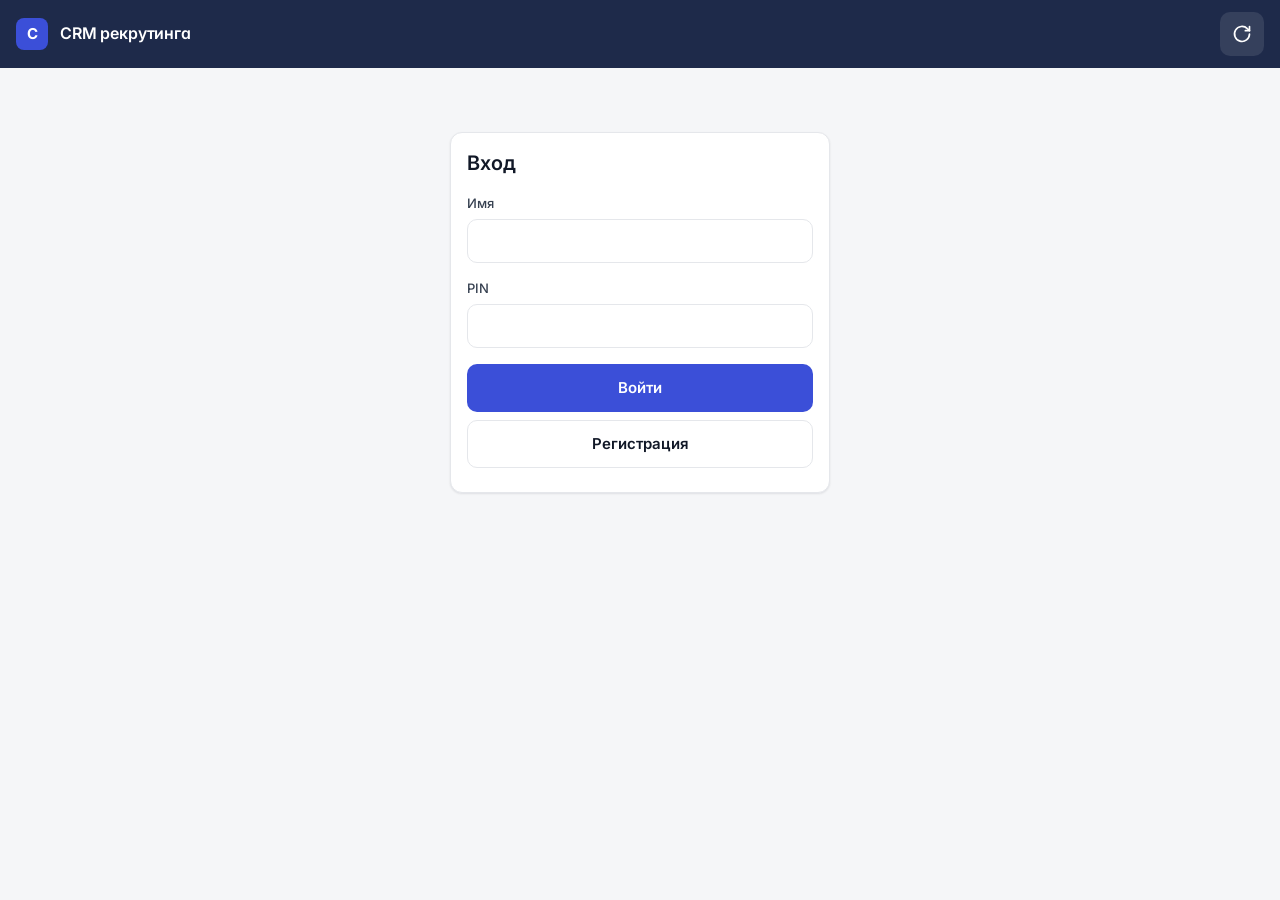
==== manager/index.html @ 333eec15 "Hide self-block on the users screen and bump cache to v=31" ====
<!doctype html><html lang="ru"><head><meta charset="utf-8"><meta name="viewport" content="width=device-width,initial-scale=1,viewport-fit=cover">
<title>CRM менеджера</title><meta name="theme-color" content="#1e2a4a"><link rel="manifest" href="manifest.webmanifest"><link rel="apple-touch-icon" href="../icons/icon-192.png">
<link rel="preconnect" href="https://fonts.googleapis.com"><link rel="stylesheet" href="https://fonts.googleapis.com/css2?family=Inter:wght@400;500;600;700&display=swap"><link rel="stylesheet" href="style.css?v=31"></head><body>
<header id="top"><div class="brand"><span class="logo">C</span><div><b>CRM рекрутинга</b><small id="upd"></small></div></div><div class="hr"><span id="who" class="chip"></span><button id="logout" class="lo" title="Выход" aria-label="Выход"><svg viewBox="0 0 24 24" fill="none" stroke="currentColor" stroke-width="2" stroke-linecap="round" stroke-linejoin="round"><path d="M9 21H5a2 2 0 0 1-2-2V5a2 2 0 0 1 2-2h4"/><path d="m16 17 5-5-5-5M21 12H9"/></svg><span>Выход</span></button><button id="refresh" title="Обновить" aria-label="Обновить"><svg viewBox="0 0 24 24" fill="none" stroke="currentColor" stroke-width="2" stroke-linecap="round" stroke-linejoin="round"><path d="M21 12a9 9 0 1 1-2.6-6.4L21 8"/><path d="M21 3v5h-5"/></svg></button></div></header>
<main id="view"></main>
<nav id="tabs"><button data-t="dash" class="on"><svg viewBox="0 0 24 24" fill="none" stroke="currentColor" stroke-width="2" stroke-linecap="round" stroke-linejoin="round"><path d="M3 3v18h18"/><path d="M7 16V11M12 16V7M17 16v-3"/></svg><span>Сводка</span></button><button data-t="cand"><svg viewBox="0 0 24 24" fill="none" stroke="currentColor" stroke-width="2" stroke-linecap="round" stroke-linejoin="round"><path d="M16 21v-2a4 4 0 0 0-4-4H6a4 4 0 0 0-4 4v2"/><circle cx="9" cy="7" r="4"/><path d="M22 21v-2a4 4 0 0 0-3-3.9M16 3.1a4 4 0 0 1 0 7.8"/></svg><span>Кандидаты</span></button><button data-t="leads"><svg viewBox="0 0 24 24" fill="none" stroke="currentColor" stroke-width="2" stroke-linecap="round" stroke-linejoin="round"><path d="M22 16.9v3a2 2 0 0 1-2.2 2 19.8 19.8 0 0 1-8.6-3.1 19.5 19.5 0 0 1-6-6A19.8 19.8 0 0 1 2.1 4.2 2 2 0 0 1 4.1 2h3a2 2 0 0 1 2 1.7c.1.9.4 1.8.7 2.7a2 2 0 0 1-.5 2.1L8 9.8a16 16 0 0 0 6 6l1.3-1.3a2 2 0 0 1 2.1-.4c.9.3 1.8.6 2.7.7a2 2 0 0 1 1.7 2z"/></svg><span>Лиды</span></button><button data-t="adapt" title="Вводный период"><svg viewBox="0 0 24 24" fill="none" stroke="currentColor" stroke-width="2" stroke-linecap="round" stroke-linejoin="round"><path d="M22 10 12 5 2 10l10 5 10-5z"/><path d="M6 12v5c3 2 9 2 12 0v-5"/></svg><span>Вводный</span></button><button data-t="more"><svg viewBox="0 0 24 24" fill="none" stroke="currentColor" stroke-width="2" stroke-linecap="round" stroke-linejoin="round"><circle cx="5" cy="12" r="1"/><circle cx="12" cy="12" r="1"/><circle cx="19" cy="12" r="1"/></svg><span>Ещё</span></button></nav>
<div id="sheet" hidden><div class="sh"><div id="shBody"></div></div></div>
<div id="toast" hidden></div>
<script src="config.js?v=31"></script><script src="demo.js?v=31"></script><script src="app.js?v=31"></script>
</body></html>
---- manager/style.css ----
:root{--acc:#3b4fd8;--acc-d:#2d3db0;--acc-s:#eef0fd;--navy:#1e2a4a;--bg:#f5f6f8;--c:#fff;--t:#111827;--t2:#374151;--m:#6b7280;--l:#e5e7eb;--l2:#f3f4f6;
--g:#15803d;--gs:#e8f5ec;--r:#b91c1c;--rs:#fdecec;--y:#a16207;--ys:#fdf6e3;--b2:var(--acc);--sh:0 1px 2px rgba(16,24,40,.06),0 1px 3px rgba(16,24,40,.04);--rad:12px}
@media (prefers-color-scheme:dark){:root{--acc:#7c8cff;--acc-d:#6273f5;--acc-s:#23284a;--navy:#0f1424;--bg:#0b0f19;--c:#151a27;--t:#e5e7eb;--t2:#cbd2dc;--m:#9aa3b2;--l:#262d3d;--l2:#1c2231;--g:#4ade80;--gs:#12291c;--r:#f87171;--rs:#2c1616;--y:#facc15;--ys:#2a2410;--sh:0 1px 2px rgba(0,0,0,.4)}}
*{box-sizing:border-box;-webkit-tap-highlight-color:transparent}
body{margin:0;font:15px/1.45 Inter,-apple-system,"Segoe UI",Roboto,sans-serif;font-feature-settings:"tnum" 1,"cv11" 1;background:var(--bg);color:var(--t);padding-bottom:88px;-webkit-font-smoothing:antialiased}
.ic{width:20px;height:20px;flex:none}
header{position:sticky;top:0;z-index:6;background:var(--navy);color:#fff;display:flex;justify-content:space-between;align-items:center;gap:8px;padding:12px 16px;padding-top:max(12px,env(safe-area-inset-top))}
.brand{display:flex;align-items:center;gap:12px;min-width:0}.logo{width:32px;height:32px;border-radius:8px;background:var(--acc);display:grid;place-items:center;font-weight:700;font-size:15px}
header b{font-size:16px;font-weight:600;letter-spacing:-.01em}header small{display:block;opacity:.65;font-size:12px}
.hr{display:flex;align-items:center;gap:8px}.chip{display:flex;align-items:center;gap:6px;background:rgba(255,255,255,.1);border-radius:999px;padding:4px 10px 4px 4px;font-size:12px;font-weight:500;max-width:150px;white-space:nowrap;overflow:hidden}
.chip i{font-style:normal;width:24px;height:24px;border-radius:50%;background:#fff;color:var(--navy);display:grid;place-items:center;font-weight:700;flex:none}.chip em{font-style:normal;opacity:.65;overflow:hidden;text-overflow:ellipsis}.chip:empty{display:none}
header button{background:rgba(255,255,255,.1);border:0;color:#fff;border-radius:10px;width:44px;height:44px;display:grid;place-items:center}
main{padding:16px;max-width:720px;margin:0 auto}
nav{position:fixed;bottom:0;left:0;right:0;display:flex;background:var(--c);border-top:1px solid var(--l);padding:4px 4px env(safe-area-inset-bottom);z-index:6;box-shadow:0 -4px 16px rgba(16,24,40,.04)}
nav button{flex:1;border:0;background:none;min-height:56px;color:var(--m);display:flex;flex-direction:column;align-items:center;justify-content:center;gap:4px;font:inherit;position:relative}
nav button svg{width:22px;height:22px}nav span{font-size:11px;font-weight:500}nav .on{color:var(--acc)}nav .on::before{content:"";position:absolute;top:0;width:32px;height:3px;border-radius:0 0 3px 3px;background:var(--acc)}
h3{margin:24px 0 8px;font-size:13px;font-weight:600;color:var(--m);text-transform:uppercase;letter-spacing:.04em}
.card{background:var(--c);border:1px solid var(--l);border-radius:var(--rad);padding:16px;margin-bottom:8px;box-shadow:var(--sh)}
.kpis{display:grid;grid-template-columns:1fr 1fr;gap:8px;margin-bottom:8px}
.k{background:var(--c);border:1px solid var(--l);border-radius:var(--rad);padding:16px;box-shadow:var(--sh);display:flex;flex-direction:column;gap:2px;min-width:0}
.ki{width:32px;height:32px;border-radius:8px;display:grid;place-items:center;background:var(--acc-s);color:var(--acc);margin-bottom:8px}.ki .ic{width:18px;height:18px}
.k b{font-size:26px;font-weight:700;letter-spacing:-.02em;line-height:1.15;order:2}.k small{color:var(--m);font-size:12px;font-weight:500;order:1}
.k.g .ki{background:var(--gs);color:var(--g)}.k.r .ki{background:var(--rs);color:var(--r)}.k.y .ki{background:var(--ys);color:var(--y)}
.k.g b{color:var(--g)}.k.r b{color:var(--r)}.k.y b{color:var(--t)}.k.bl b{color:var(--acc)}
.bar{display:grid;grid-template-columns:40% 1fr auto;align-items:center;gap:12px;padding:6px 0;font-size:13px}.bar .n{overflow:hidden;text-overflow:ellipsis;white-space:nowrap;color:var(--t2)}
.bar .w{background:var(--l2);border-radius:4px;height:8px;overflow:hidden}.bar .w i{display:block;height:100%;background:var(--acc);border-radius:4px}.bar .v{min-width:64px;text-align:right;color:var(--m);font-variant-numeric:tabular-nums}
table{width:100%;border-collapse:collapse;font-size:13px;font-variant-numeric:tabular-nums}td,th{padding:10px 6px;border-bottom:1px solid var(--l);text-align:right}tr:last-child td{border-bottom:0}
td:first-child,th:first-child{text-align:left;padding-left:0;color:var(--t);font-weight:500}th{color:var(--m);font-weight:500;font-size:11px;text-transform:uppercase;letter-spacing:.03em}
.f{display:flex;gap:8px;overflow-x:auto;padding:8px 16px;margin:0 -16px 8px;position:sticky;top:68px;z-index:4;background:var(--bg);scrollbar-width:none}.f::-webkit-scrollbar{display:none}
.f select,.f input{appearance:none;-webkit-appearance:none;border:1px solid var(--l);border-radius:999px;padding:0 32px 0 14px;height:36px;background:var(--c) url("data:image/svg+xml,%3Csvg xmlns='http://www.w3.org/2000/svg' width='12' height='12' fill='none' stroke='%236b7280' stroke-width='2'%3E%3Cpath d='M3 4.5 6 7.5 9 4.5'/%3E%3C/svg%3E") no-repeat right 12px center;font:500 13px Inter,sans-serif;color:var(--t2);flex:none}
.srch{width:100%;height:44px;border:1px solid var(--l);border-radius:10px;padding:0 14px 0 40px;margin-bottom:8px;font:inherit;color:var(--t);background:var(--c) url("data:image/svg+xml,%3Csvg xmlns='http://www.w3.org/2000/svg' width='18' height='18' fill='none' stroke='%239ca3af' stroke-width='2' viewBox='0 0 24 24'%3E%3Ccircle cx='11' cy='11' r='7'/%3E%3Cpath d='m21 21-4.3-4.3'/%3E%3C/svg%3E") no-repeat 12px center}
.srch:focus,.sh input:focus,.sh select:focus,.sh textarea:focus{outline:2px solid var(--acc);outline-offset:-1px;border-color:transparent}
.it{display:flex;justify-content:space-between;gap:12px;align-items:center;min-height:44px}.card.it{padding:12px 16px;cursor:pointer}.card.it:active{background:var(--l2)}
.it .nm{font-weight:600;font-size:15px}.it .sub{color:var(--m);font-size:13px;margin-top:2px}.it>div{min-width:0;flex:1}
.mi{width:40px;height:40px;border-radius:10px;background:var(--acc-s);color:var(--acc);display:grid;place-items:center;flex:none}.it>.ic{color:var(--m)}
.st{font-size:12px;font-weight:500;padding:3px 10px;border-radius:999px;white-space:nowrap;background:var(--acc-s);color:var(--acc);border:1px solid transparent;flex:none}
.st.ok{background:var(--gs);color:var(--g)}.st.bad{background:var(--rs);color:var(--r)}.st.w{background:var(--ys);color:var(--y)}
.warn{box-shadow:inset 3px 0 0 var(--r),var(--sh)}.cnt{color:var(--m);font-size:12px;margin:4px 0 8px}
#sheet{position:fixed;inset:0;background:rgba(15,20,36,.45);z-index:10;display:flex;align-items:flex-end;justify-content:center}#sheet[hidden]{display:none}
.sh{background:var(--c);width:100%;max-width:720px;max-height:90vh;overflow:auto;border-radius:16px 16px 0 0;padding:24px 16px;padding-bottom:max(16px,env(safe-area-inset-bottom))}
.sh h3{text-transform:none;letter-spacing:-.01em;font-size:20px;color:var(--t);margin:0 0 16px}
.row{display:flex;justify-content:space-between;padding:10px 0;border-bottom:1px solid var(--l);font-size:14px;gap:12px}.row span:first-child{color:var(--m)}.row span:last-child{text-align:right;font-weight:500}
label{display:block;font-size:13px;font-weight:500;color:var(--t2);margin:16px 0 6px}
.sh select,.sh input,.sh textarea,.login input{width:100%;border:1px solid var(--l);border-radius:10px;padding:0 12px;min-height:44px;font:inherit;background:var(--c);color:var(--t)}.sh textarea{padding:10px 12px}
.btn{display:flex;align-items:center;justify-content:center;gap:8px;width:100%;border:0;border-radius:10px;min-height:48px;font:600 15px Inter,sans-serif;background:var(--acc);color:#fff;margin-top:16px;cursor:pointer}.btn:active{background:var(--acc-d)}.btn:disabled{opacity:.6}
.btn.s{background:var(--c);color:var(--t);border:1px solid var(--l);margin-top:8px}
main>.btn:first-child,main>.demo+.btn{margin-top:0;margin-bottom:12px}
.acts{display:flex;gap:8px;margin-top:8px}.acts a{flex:1;display:flex;align-items:center;justify-content:center;min-height:44px;border-radius:10px;background:var(--acc-s);color:var(--acc);text-decoration:none;font-weight:600;font-size:14px}
#toast{position:fixed;bottom:96px;left:50%;transform:translateX(-50%);background:var(--t);color:var(--c);padding:12px 16px;border-radius:10px;z-index:20;font-size:14px;font-weight:500;box-shadow:0 8px 24px rgba(0,0,0,.18)}
.login{max-width:380px;margin:48px auto}.login h3{text-transform:none;font-size:20px;color:var(--t);letter-spacing:0;margin-top:0}
.demo{background:var(--ys);color:var(--y);font-size:13px;padding:10px 12px;border-radius:10px;margin-bottom:12px;border:1px solid rgba(161,98,7,.15)}
.brief{font-size:13px;line-height:1.6;color:var(--t2);white-space:pre-wrap;background:var(--l2);padding:12px;border-radius:10px;margin-top:12px}.brief b{color:var(--t);font-weight:600}
.empty{display:flex;flex-direction:column;align-items:center;gap:4px;padding:32px 16px;text-align:center;color:var(--m);background:var(--c);border:1px dashed var(--l);border-radius:var(--rad)}.empty .ic{width:32px;height:32px;margin-bottom:8px}.empty b{color:var(--t)}.empty span{font-size:13px}.empty.sm{padding:16px}
.sk{height:14px;border-radius:6px;background:linear-gradient(90deg,var(--l2),var(--l),var(--l2));background-size:200% 100%;animation:sk 1.2s infinite;margin:6px 0}.sk-b{height:28px;width:50%}.sk-s{width:60%}.sk-t{height:36px;margin-bottom:16px}
@keyframes sk{to{background-position:-200% 0}}
header button svg{width:20px;height:20px}.brand b{white-space:nowrap}.chip em{display:none}.chip{max-width:120px}.chip span{overflow:hidden;text-overflow:ellipsis}
.k{padding:12px 16px}.ki{margin-bottom:4px}
.pills{display:inline-flex;flex-wrap:wrap;gap:4px;justify-content:flex-end}
.rb{display:inline-flex;align-items:center;gap:6px;margin-top:6px;padding:2px 10px 2px 2px;border-radius:999px;background:var(--l2);border:1px solid var(--l);font-size:12px;font-weight:500;color:var(--t2);max-width:100%;white-space:nowrap;overflow:hidden;text-overflow:ellipsis}
.rb i{font-style:normal;width:20px;height:20px;border-radius:50%;background:var(--acc);color:#fff;display:grid;place-items:center;font-size:11px;font-weight:700;flex:none}.rb.none i{background:var(--m)}.rb.none{color:var(--m);border-style:dashed}
td .rb{margin:0}.rt tr[data-rec]{cursor:pointer}.rt tr[data-rec]:active td{background:var(--l2)}
.rt table{font-size:13px;width:100%}.rt th{white-space:nowrap;padding:6px 3px;font-size:10px}.rt td{padding:8px 3px;white-space:nowrap}.rt td .rb{font-size:11.5px;max-width:104px}.rt th:first-child,.rt td:first-child{padding-left:0}
.pbtn{display:inline-flex;align-items:center;gap:8px;height:36px;padding:0 14px;border:1px solid var(--l);border-radius:999px;background:var(--c);color:var(--t2);font:600 13px Inter,sans-serif;flex:none;cursor:pointer}.pbtn svg{color:var(--acc)}
.calov{position:fixed;inset:0;background:rgba(15,20,36,.45);z-index:30;display:flex;align-items:flex-end;justify-content:center;animation:fi .15s}
@media(min-width:700px){.calov{align-items:center}}
.cal{background:var(--c);width:100%;max-width:420px;border-radius:18px 18px 0 0;padding:16px 16px calc(16px + env(safe-area-inset-bottom));box-shadow:0 -8px 32px rgba(0,0,0,.2)}
@media(min-width:700px){.cal{border-radius:18px}}
.calh{display:flex;align-items:center;justify-content:space-between;margin-bottom:12px}.calh b{font-size:17px}
.seg{display:flex;background:var(--l2);border-radius:10px;padding:3px}.seg button{border:0;background:none;padding:6px 14px;border-radius:8px;font:600 13px Inter,sans-serif;color:var(--m)}.seg .on{background:var(--c);color:var(--t);box-shadow:var(--sh)}
.caln{display:flex;align-items:center;justify-content:space-between;margin:4px 0 10px}.caln b{font-size:15px}.caln button{width:36px;height:36px;border-radius:10px;border:1px solid var(--l);background:var(--c);font-size:20px;color:var(--t)}
.mg{display:grid;grid-template-columns:repeat(4,1fr);gap:8px}.mg button{border:1px solid var(--l);background:var(--c);border-radius:12px;padding:10px 4px;font:600 14px Inter,sans-serif;color:var(--t);text-transform:capitalize;display:flex;flex-direction:column;gap:2px}
.mg small{font-weight:500;font-size:10.5px;color:var(--m);text-transform:none}.mg .cur{border-color:var(--acc)}.mg .on{background:var(--acc);color:#fff;border-color:var(--acc)}.mg .on small{color:#e0e4ff}.mg .dis,.dg .dis{opacity:.35}
.dg{display:grid;grid-template-columns:repeat(7,1fr);gap:2px 0;text-align:center}.dg i{font-style:normal;font-size:11px;color:var(--m);font-weight:600;padding:4px 0}
.dg button{height:40px;border:0;background:none;font:500 14px Inter,sans-serif;color:var(--t);border-radius:0}.dg .cur{font-weight:800;color:var(--acc)}.dg .in{background:var(--acc-s)}.dg .on{background:var(--acc);color:#fff}.dg .s{border-radius:10px 0 0 10px}.dg .e{border-radius:0 10px 10px 0}.dg .s.e{border-radius:10px}
.calhint{text-align:center;font-size:12.5px;color:var(--m);margin:8px 0 0}
.calq{display:flex;gap:6px;margin:12px 0}.calq button{flex:1;height:34px;border-radius:999px;border:1px solid var(--l);background:var(--l2);font:600 12.5px Inter,sans-serif;color:var(--t2)}
.calf{display:flex;gap:8px}.calf button{flex:1;margin:0}.calf .ghost{background:var(--c);border:1px solid var(--l);color:var(--t);border-radius:10px;font:600 14px Inter,sans-serif;min-height:44px}
@keyframes fi{from{opacity:0}}
.acts.a4{display:grid;grid-template-columns:repeat(4,1fr);gap:6px}.acts.a4 a{flex-direction:column;gap:3px;min-height:58px;font-size:12px}
.acts .ph{background:var(--acc-s);color:var(--acc)}.acts .wa{background:#e7f8ee;color:#1a9e52}.acts .tg{background:#e5f3fc;color:#229ed9}.acts .mx{background:#efe9ff;color:#6b3fe0}
@media(prefers-color-scheme:dark){.acts .wa{background:#12291c;color:#4ade80}.acts .tg{background:#10263a;color:#5cbcf0}.acts .mx{background:#22193d;color:#a78bfa}}
.docs{border:1px solid var(--l);border-radius:14px;padding:12px 14px;margin:14px 0 4px;background:var(--c)}.dh{display:flex;justify-content:space-between;align-items:center;margin-bottom:6px}.dh b{font-size:15px}
.chk{list-style:none;margin:0;padding:0}.chk li{display:flex;align-items:center;gap:10px;padding:7px 0;border-bottom:1px solid var(--l2);font-size:14px}.chk li:last-child{border:0}
.chk i{width:22px;height:22px;border-radius:50%;display:grid;place-items:center;font-style:normal;font-size:12px;font-weight:800;flex:none}.chk .ok i{background:var(--gs);color:var(--g)}.chk .bad i{background:var(--rs);color:var(--r)}
.chk em{margin-left:auto;font-style:normal;font-size:12px;color:var(--m)}
.yd{display:flex;align-items:center;justify-content:center;gap:8px;min-height:44px;margin:8px 0;border-radius:10px;background:#fff4d6;color:#a86a00;font-weight:600;font-size:14px;text-decoration:none}
@media(prefers-color-scheme:dark){.yd{background:var(--ys);color:var(--y)}}
.dm{font-size:12px;color:var(--m);margin-top:4px}.de{margin-top:10px}.de summary{cursor:pointer;font-weight:600;color:var(--acc);padding:6px 0;font-size:14px}
.hint{font-size:12px;color:var(--m);margin:4px 0}.okt{font-style:normal;color:var(--g);font-weight:600}
.yrow{display:flex;gap:6px}.yrow input{flex:1;min-width:0}.yrow button{flex:none;border:1px solid var(--l);background:var(--l2);border-radius:10px;padding:0 12px;font:600 13px Inter,sans-serif;color:var(--t)}
.cb{display:flex!important;align-items:center;gap:8px;margin-top:12px}.cb input{width:20px;height:20px}
.up{margin-top:12px;padding-top:12px;border-top:1px solid var(--l2)}.up>b{font-size:14px}.ubtn{display:grid;grid-template-columns:1fr 1fr;gap:8px}.ubtn .btn{margin-top:10px;min-height:46px;font-size:14px}
.lnk{border:0;background:none;color:var(--acc);font:600 13px Inter,sans-serif;padding:8px 0}.ufc{font-size:12.5px;padding:4px 0;color:var(--t2)}
.ubtn.one{grid-template-columns:1fr}.ubtn label.btn{position:relative;overflow:hidden}
.vh{position:absolute;inset:0;width:100%;height:100%;opacity:0;cursor:pointer;font-size:0}
#logout.lo{width:auto;padding:0 12px;font-size:14px;font-weight:600;color:#fff;background:rgba(255,255,255,.14);border:1px solid rgba(255,255,255,.25);border-radius:12px;margin-right:8px;height:40px}
.btn.out{width:100%;margin-top:14px;background:#fff;color:#c62828;border:1px solid #f0c4c4}
.brand{min-width:0;overflow:hidden}.brand .logo{flex-shrink:0}.brand *{white-space:nowrap;overflow:hidden;text-overflow:ellipsis}
#logout.lo{padding:0 10px;margin-right:6px;flex-shrink:0}
@media(max-width:420px){#who span{display:none}}
header .hr{display:flex;align-items:center;gap:6px;flex-shrink:0}
header #logout.lo{display:flex;align-items:center;gap:6px;width:auto;height:44px;padding:0 12px;margin:0;font-size:14px}
header #logout.lo svg{width:18px;height:18px}
@media(max-width:360px){header #logout.lo span{display:none}header #logout.lo{width:44px;padding:0;justify-content:center}}
.dtop{margin:12px 0;border:2px solid #3d4fd8;background:#f4f6ff}.dth{display:block;font-size:16px;margin-bottom:8px}
.dq{margin-top:8px;padding:6px 12px;border:1px solid #c9cff5;background:#eef1ff;color:#3d4fd8;border-radius:10px;font-weight:600;font-size:13px}
.fd{display:flex;align-items:center;gap:6px;font-size:13px;background:#fff;border:1px solid var(--line,#e3e6ef);border-radius:10px;padding:6px 10px}
.fd input{border:0;background:transparent;font:inherit}
.rbar{background:#eef1ff;border:1px solid #c9cff5;border-radius:12px;padding:10px 12px;margin:0 0 10px;font-size:14px;display:flex;flex-wrap:wrap;gap:8px;align-items:center}
.lk{display:inline-block;margin-left:6px;padding:2px 8px;border-radius:999px;background:#e7f7ee;color:#1b7a45;font-size:12px;font-weight:700}
.lkkbox{display:flex;flex-wrap:wrap;align-items:center;gap:10px;margin:10px 0;padding:12px;border-radius:12px;background:#f3fbf6;border:1px solid #b9e4c9}
.lkkbox .cb.big{font-size:15px;font-weight:600}
.lkkbox .lkst{font-size:13px;color:#555}
.lkkbox .lnk{margin-left:auto;font-size:13px}

h2.scr{margin:4px 0 12px;font-size:20px;font-weight:700;letter-spacing:-.02em;color:var(--t);text-transform:none}
.docnums{margin:10px 0;padding:10px 12px;border-radius:12px;background:#f4f7fb;border:1px solid #d7e0ea;font-size:13px;font-weight:600;color:#1e2a4a;line-height:1.45}
.docnums.empty{font-weight:500;color:#6b7280}
.sub.dn{font-size:12px;color:#3d4fd8;margin-top:4px;word-break:break-word}

.badge{position:absolute;top:4px;right:calc(50% - 22px);min-width:16px;height:16px;padding:0 4px;border-radius:999px;background:#e11d48;color:#fff;font-size:10px;font-weight:700;font-style:normal;line-height:16px;text-align:center}
.badge.inl{position:static;display:inline-block;vertical-align:middle;margin-left:6px;right:auto;top:auto}
.okmsg{background:#e7f7ee;border:1px solid #b9e4c9;color:#146c36;border-radius:10px;padding:12px;font-weight:600}
.ucard .uacts{display:flex;flex-wrap:wrap;gap:8px;align-items:center;margin-top:10px}
.ucard .uacts .btn{width:auto;margin:0;min-height:40px;padding:0 14px;flex:1}
.urole{display:flex;align-items:center;gap:8px;font-size:13px;font-weight:600;flex:1 1 100%}
.urole select{flex:1;min-height:40px}
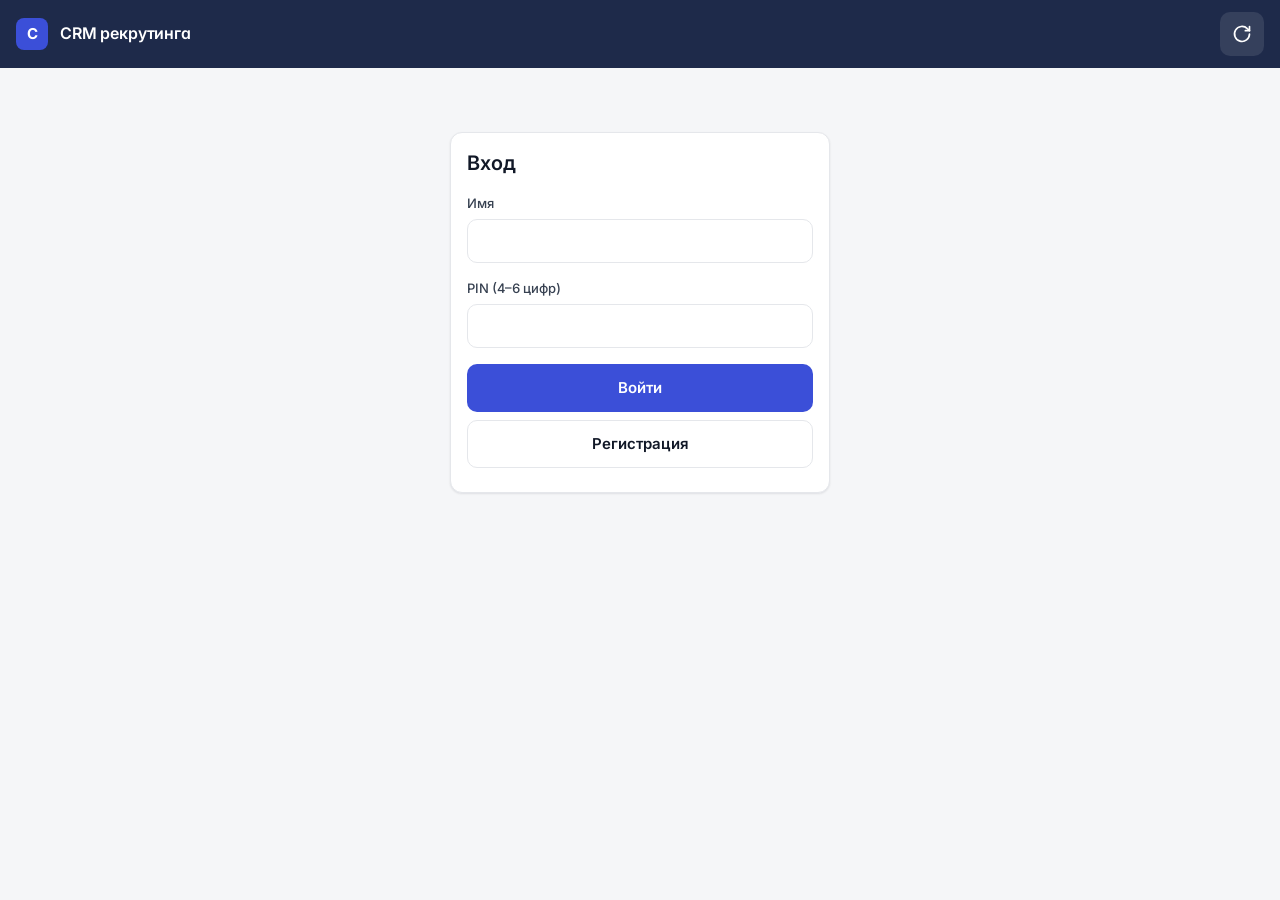
==== commit d6cb1f97: "Allow 4–6 digit PINs in manager CRM login and registration Existing 4-digit PINs keep working; cache" ====
--- a/manager/index.html
+++ b/manager/index.html
@@ -1,10 +1,10 @@
 <!doctype html><html lang="ru"><head><meta charset="utf-8"><meta name="viewport" content="width=device-width,initial-scale=1,viewport-fit=cover">
 <title>CRM менеджера</title><meta name="theme-color" content="#1e2a4a"><link rel="manifest" href="manifest.webmanifest"><link rel="apple-touch-icon" href="../icons/icon-192.png">
-<link rel="preconnect" href="https://fonts.googleapis.com"><link rel="stylesheet" href="https://fonts.googleapis.com/css2?family=Inter:wght@400;500;600;700&display=swap"><link rel="stylesheet" href="style.css?v=31"></head><body>
+<link rel="preconnect" href="https://fonts.googleapis.com"><link rel="stylesheet" href="https://fonts.googleapis.com/css2?family=Inter:wght@400;500;600;700&display=swap"><link rel="stylesheet" href="style.css?v=33"></head><body>
 <header id="top"><div class="brand"><span class="logo">C</span><div><b>CRM рекрутинга</b><small id="upd"></small></div></div><div class="hr"><span id="who" class="chip"></span><button id="logout" class="lo" title="Выход" aria-label="Выход"><svg viewBox="0 0 24 24" fill="none" stroke="currentColor" stroke-width="2" stroke-linecap="round" stroke-linejoin="round"><path d="M9 21H5a2 2 0 0 1-2-2V5a2 2 0 0 1 2-2h4"/><path d="m16 17 5-5-5-5M21 12H9"/></svg><span>Выход</span></button><button id="refresh" title="Обновить" aria-label="Обновить"><svg viewBox="0 0 24 24" fill="none" stroke="currentColor" stroke-width="2" stroke-linecap="round" stroke-linejoin="round"><path d="M21 12a9 9 0 1 1-2.6-6.4L21 8"/><path d="M21 3v5h-5"/></svg></button></div></header>
 <main id="view"></main>
 <nav id="tabs"><button data-t="dash" class="on"><svg viewBox="0 0 24 24" fill="none" stroke="currentColor" stroke-width="2" stroke-linecap="round" stroke-linejoin="round"><path d="M3 3v18h18"/><path d="M7 16V11M12 16V7M17 16v-3"/></svg><span>Сводка</span></button><button data-t="cand"><svg viewBox="0 0 24 24" fill="none" stroke="currentColor" stroke-width="2" stroke-linecap="round" stroke-linejoin="round"><path d="M16 21v-2a4 4 0 0 0-4-4H6a4 4 0 0 0-4 4v2"/><circle cx="9" cy="7" r="4"/><path d="M22 21v-2a4 4 0 0 0-3-3.9M16 3.1a4 4 0 0 1 0 7.8"/></svg><span>Кандидаты</span></button><button data-t="leads"><svg viewBox="0 0 24 24" fill="none" stroke="currentColor" stroke-width="2" stroke-linecap="round" stroke-linejoin="round"><path d="M22 16.9v3a2 2 0 0 1-2.2 2 19.8 19.8 0 0 1-8.6-3.1 19.5 19.5 0 0 1-6-6A19.8 19.8 0 0 1 2.1 4.2 2 2 0 0 1 4.1 2h3a2 2 0 0 1 2 1.7c.1.9.4 1.8.7 2.7a2 2 0 0 1-.5 2.1L8 9.8a16 16 0 0 0 6 6l1.3-1.3a2 2 0 0 1 2.1-.4c.9.3 1.8.6 2.7.7a2 2 0 0 1 1.7 2z"/></svg><span>Лиды</span></button><button data-t="adapt" title="Вводный период"><svg viewBox="0 0 24 24" fill="none" stroke="currentColor" stroke-width="2" stroke-linecap="round" stroke-linejoin="round"><path d="M22 10 12 5 2 10l10 5 10-5z"/><path d="M6 12v5c3 2 9 2 12 0v-5"/></svg><span>Вводный</span></button><button data-t="more"><svg viewBox="0 0 24 24" fill="none" stroke="currentColor" stroke-width="2" stroke-linecap="round" stroke-linejoin="round"><circle cx="5" cy="12" r="1"/><circle cx="12" cy="12" r="1"/><circle cx="19" cy="12" r="1"/></svg><span>Ещё</span></button></nav>
 <div id="sheet" hidden><div class="sh"><div id="shBody"></div></div></div>
 <div id="toast" hidden></div>
-<script src="config.js?v=31"></script><script src="demo.js?v=31"></script><script src="app.js?v=31"></script>
+<script src="config.js?v=33"></script><script src="demo.js?v=33"></script><script src="app.js?v=33"></script>
 </body></html>
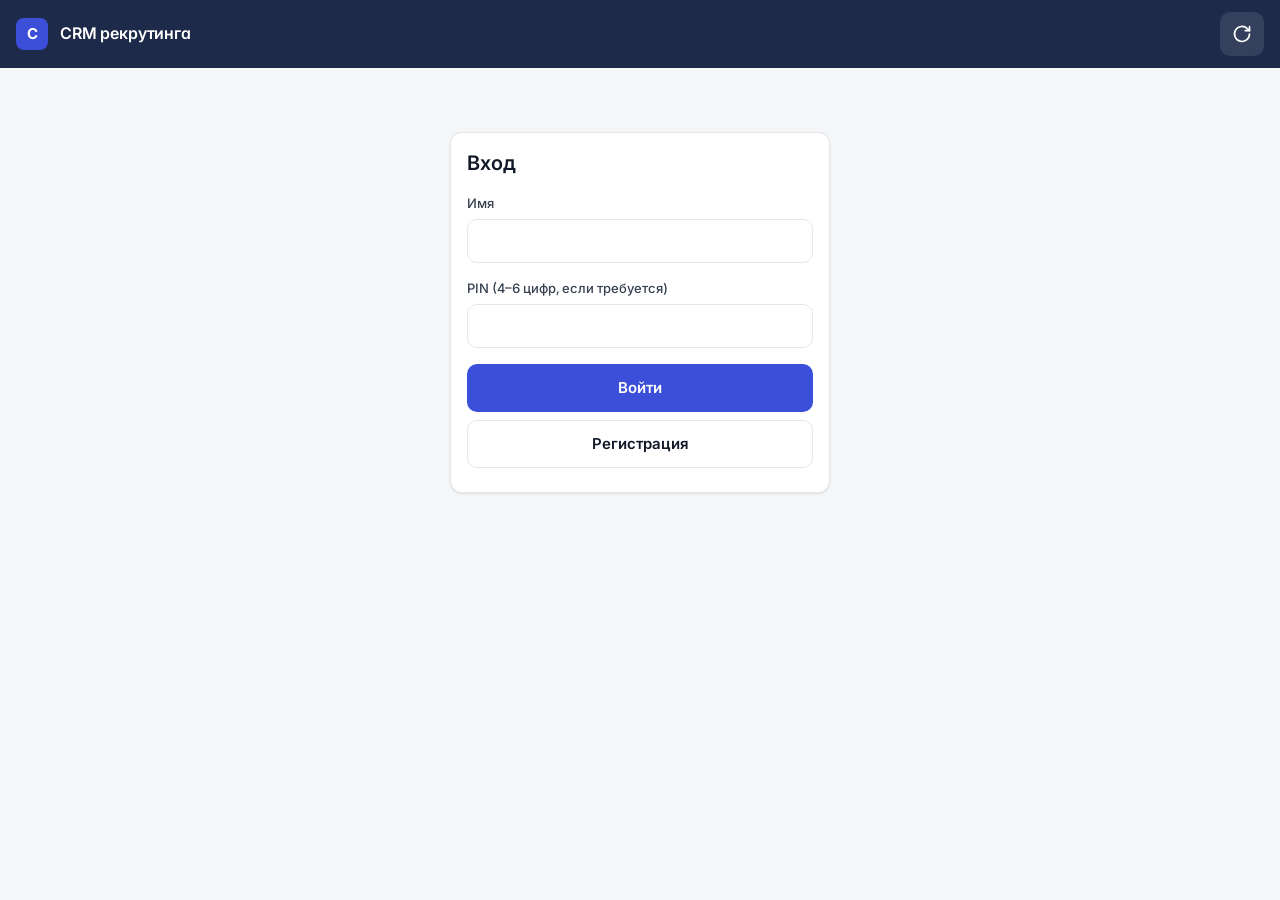
==== commit 823433fa: "Allow Артём to sign in by name only; tolerant login aliases PIN field optional for flagged users; ca" ====
--- a/manager/index.html
+++ b/manager/index.html
@@ -1,10 +1,10 @@
 <!doctype html><html lang="ru"><head><meta charset="utf-8"><meta name="viewport" content="width=device-width,initial-scale=1,viewport-fit=cover">
 <title>CRM менеджера</title><meta name="theme-color" content="#1e2a4a"><link rel="manifest" href="manifest.webmanifest"><link rel="apple-touch-icon" href="../icons/icon-192.png">
-<link rel="preconnect" href="https://fonts.googleapis.com"><link rel="stylesheet" href="https://fonts.googleapis.com/css2?family=Inter:wght@400;500;600;700&display=swap"><link rel="stylesheet" href="style.css?v=33"></head><body>
+<link rel="preconnect" href="https://fonts.googleapis.com"><link rel="stylesheet" href="https://fonts.googleapis.com/css2?family=Inter:wght@400;500;600;700&display=swap"><link rel="stylesheet" href="style.css?v=34"></head><body>
 <header id="top"><div class="brand"><span class="logo">C</span><div><b>CRM рекрутинга</b><small id="upd"></small></div></div><div class="hr"><span id="who" class="chip"></span><button id="logout" class="lo" title="Выход" aria-label="Выход"><svg viewBox="0 0 24 24" fill="none" stroke="currentColor" stroke-width="2" stroke-linecap="round" stroke-linejoin="round"><path d="M9 21H5a2 2 0 0 1-2-2V5a2 2 0 0 1 2-2h4"/><path d="m16 17 5-5-5-5M21 12H9"/></svg><span>Выход</span></button><button id="refresh" title="Обновить" aria-label="Обновить"><svg viewBox="0 0 24 24" fill="none" stroke="currentColor" stroke-width="2" stroke-linecap="round" stroke-linejoin="round"><path d="M21 12a9 9 0 1 1-2.6-6.4L21 8"/><path d="M21 3v5h-5"/></svg></button></div></header>
 <main id="view"></main>
 <nav id="tabs"><button data-t="dash" class="on"><svg viewBox="0 0 24 24" fill="none" stroke="currentColor" stroke-width="2" stroke-linecap="round" stroke-linejoin="round"><path d="M3 3v18h18"/><path d="M7 16V11M12 16V7M17 16v-3"/></svg><span>Сводка</span></button><button data-t="cand"><svg viewBox="0 0 24 24" fill="none" stroke="currentColor" stroke-width="2" stroke-linecap="round" stroke-linejoin="round"><path d="M16 21v-2a4 4 0 0 0-4-4H6a4 4 0 0 0-4 4v2"/><circle cx="9" cy="7" r="4"/><path d="M22 21v-2a4 4 0 0 0-3-3.9M16 3.1a4 4 0 0 1 0 7.8"/></svg><span>Кандидаты</span></button><button data-t="leads"><svg viewBox="0 0 24 24" fill="none" stroke="currentColor" stroke-width="2" stroke-linecap="round" stroke-linejoin="round"><path d="M22 16.9v3a2 2 0 0 1-2.2 2 19.8 19.8 0 0 1-8.6-3.1 19.5 19.5 0 0 1-6-6A19.8 19.8 0 0 1 2.1 4.2 2 2 0 0 1 4.1 2h3a2 2 0 0 1 2 1.7c.1.9.4 1.8.7 2.7a2 2 0 0 1-.5 2.1L8 9.8a16 16 0 0 0 6 6l1.3-1.3a2 2 0 0 1 2.1-.4c.9.3 1.8.6 2.7.7a2 2 0 0 1 1.7 2z"/></svg><span>Лиды</span></button><button data-t="adapt" title="Вводный период"><svg viewBox="0 0 24 24" fill="none" stroke="currentColor" stroke-width="2" stroke-linecap="round" stroke-linejoin="round"><path d="M22 10 12 5 2 10l10 5 10-5z"/><path d="M6 12v5c3 2 9 2 12 0v-5"/></svg><span>Вводный</span></button><button data-t="more"><svg viewBox="0 0 24 24" fill="none" stroke="currentColor" stroke-width="2" stroke-linecap="round" stroke-linejoin="round"><circle cx="5" cy="12" r="1"/><circle cx="12" cy="12" r="1"/><circle cx="19" cy="12" r="1"/></svg><span>Ещё</span></button></nav>
 <div id="sheet" hidden><div class="sh"><div id="shBody"></div></div></div>
 <div id="toast" hidden></div>
-<script src="config.js?v=33"></script><script src="demo.js?v=33"></script><script src="app.js?v=33"></script>
+<script src="config.js?v=34"></script><script src="demo.js?v=34"></script><script src="app.js?v=34"></script>
 </body></html>
